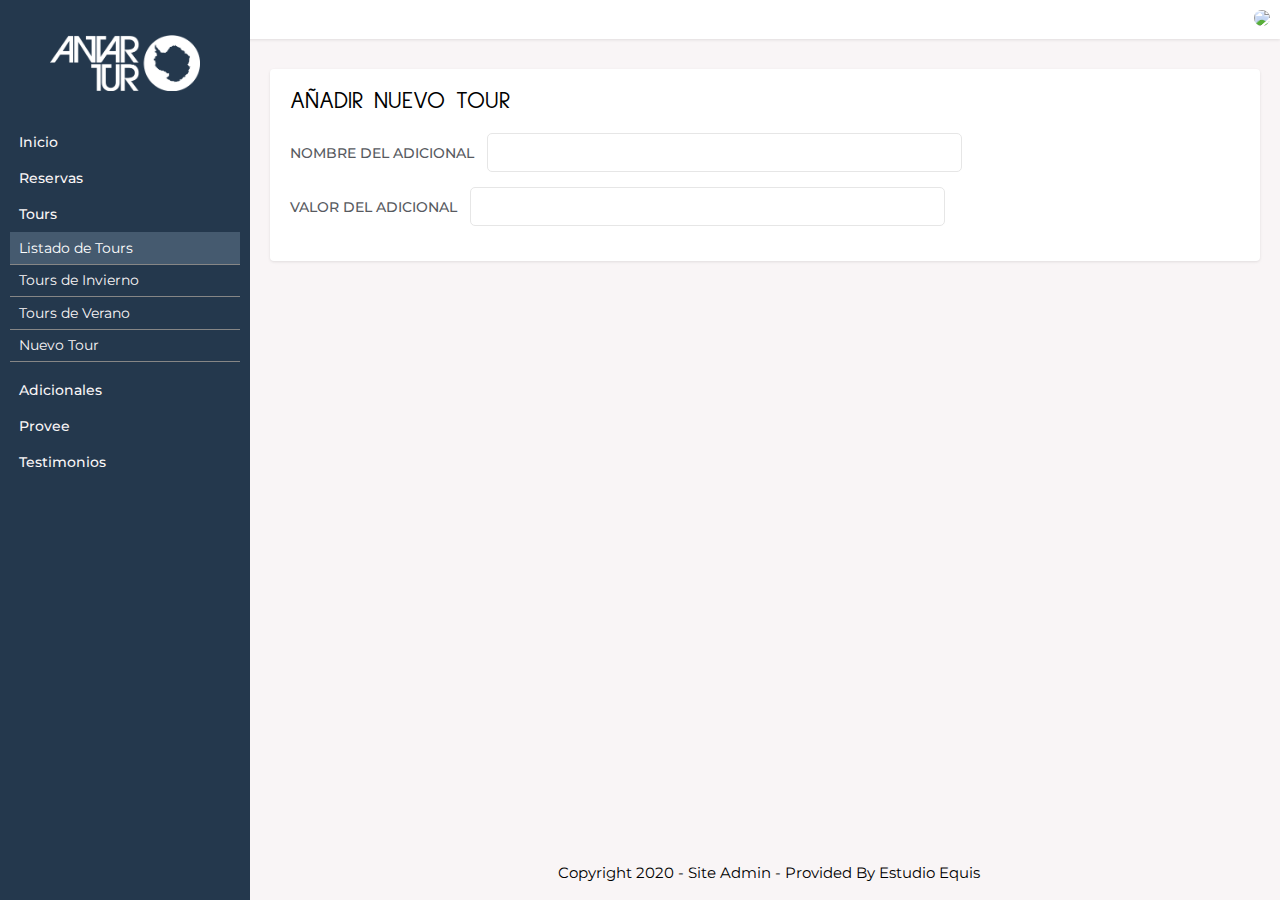
==== views/tours/nuevo-tour.html @ f79be5dd "Commiteo" ====
<!DOCTYPE html>
<html lang="es">

<head>
    <meta charset="UTF-8">
    <meta name="viewport" content="width=device-width, initial-scale=1.0">
    <meta http-equiv="X-UA-Compatible" content="ie=edge">
    <title>Tours</title>

    <!-- CSS -->
    <link rel="stylesheet" type="text/css" href="../../css/site.css">

    <!-- JS -->
    <script src="../../js/site.js"></script>

    <!-- Custom Icon Pack -->
    <script src="https://kit.fontawesome.com/c259a594fc.js" crossorigin="anonymous"></script>

    <!-- Google Font -->
    <link href="https://fonts.googleapis.com/css?family=Montserrat:300,400,500,700&display=swap" rel="stylesheet">
    <link href="https://fonts.googleapis.com/css?family=Sulphur+Point:300,400,700&display=swap" rel="stylesheet">

</head>

<body>
    <div class="container-sidebar">
        <!--HEADER-->
        <header class="mod-header aside">
            <!-- SIDEBAR -->
            <section class="mod-sidebar">
                <div class="com-logo">
                    <a href="#">
                        <img src="../../img/logo.png" />
                    </a>
                </div>

                <!-- MENU-->
                <nav class="com-nav-container">
                    <ul class="com-menu">
                        <!-- SUBMENU WITHOUT CHILD-->
                        <li class="com-nav-item">
                            <a href="">
                                <i class="fas fa-home"></i> Inicio</i>
                            </a>
                        </li>
                        <!-- SUBMENU WITH CHILD -->
                        <li class="com-nav-item --has-child">
                            <a href="">
                                <i class="fas fa-copy"></i> Reservas <i class="fas fa-chevron-down"></i>
                            </a>

                            <ul class="com-menu-child hidden">
                                <li>
                                    <a href="#">Listado de Reservas </a>
                                </li>
                                <li>
                                    <a href="#"> Nueva Reserva </a>
                                </li>
                                <li>
                                    <a href="#"> Pedientes de Pago </a>
                                </li>
                                <li>
                                    <a href="#"> Canceladas </a>
                                </li>
                            </ul>
                        </li>

                        <!-- SUBMENU WITH CHILD -->
                        <li class="com-nav-item --has-child active">
                            <a href="">
                                <i class="fas fa-map"></i> Tours <i class="fas fa-chevron-down"></i>
                            </a>
                            <ul class="com-menu-child visible">
                                <li>
                                    <a href="#" class="active"> Listado de Tours </a>
                                </li>
                                <li>
                                    <a href="#"> Tours de Invierno </a>
                                </li>

                                <li>
                                    <a href="#"> Tours de Verano </a>
                                </li>
                                <li>
                                    <a href="#"> Nuevo Tour </a>
                                </li>
                            </ul>
                        </li>

                        <!-- SUBMENU WITH CHILD -->
                        <li class="com-nav-item --has-child">
                            <a href="">
                                <i class="fas fa-plus-circle"></i> Adicionales <i class="fas fa-chevron-down"></i>
                            </a>
                            <ul class="com-menu-child hidden">
                                <li>
                                    <a href="#"> Listado de Adicionales </a>
                                </li>
                                <li>
                                    <a href="#"> Nuevo Adicional </a>
                                </li>
                            </ul>
                        </li>

                        <!-- SUBMENU WITH CHILD -->
                        <li class="com-nav-item --has-child">
                            <a href="">
                                <i class="fas fa-briefcase"></i> Provee <i class="fas fa-chevron-down"></i>
                            </a>
                            <ul class="com-menu-child hidden">
                                <li>
                                    <a href="#"> Listado de Provee </a>
                                </li>
                                <li>
                                    <a href="#"> Nuevo Provee </a>
                                </li>
                            </ul>
                        </li>

                        <!-- SUBMENU WITH CHILD -->
                        <li class="com-nav-item --has-child">
                            <a href="">
                                <i class="fas fa-comments"></i> Testimonios <i class="fas fa-chevron-down"></i>
                            </a>
                            <ul class="com-menu-child hidden">
                                <li>
                                    <a href="#"> Listado de Testimoniales </a>
                                </li>
                                <li>
                                    <a href="#"> Nuevo Testimonial </a>
                                </li>
                            </ul>
                        </li>

                    </ul>
                </nav>
                <!-- MENU-->
            </section>
            <!--SIDEBAR-->
        </header>

        <main class="main">
            <!-- TOOLBAR -->
            <section class="com-toolbar">
                <section class="com-user">
                    <a href=""><img src="https://api.adorable.io/avatars/53/abott@adorable.png"
                            class="com-avatar" /></a>
                    <div class="com-user-menu hidden">
                        <ul class="hidden">
                            <li><a href="">Perfil de usuario</a></li>
                            <li><a href="">Cerrar sesión</a></li>
                        </ul>
                    </div>
                </section>
            </section>
            <!-- TOOLBAR -->

            <!-- MAIN CONTENT -->
            <section class="col-12">

                <div class="mod-card">
                    <h4 class="com-card-title">Añadir Nuevo Tour</h4>

                    <form class="mod-form">
                            <fieldset>
                                <label class="com-label"> Nombre del Adicional</label>
                                <input type="text" class="com-input --text">
                            </fieldset>
                            <fieldset>
                                <label class="com-label"> Valor del adicional</label>
                                <input type="number" class="com-input --number">
                            </fieldset>
                        </form>
                </div>

            </section>
            <!-- MAIN CONTENT -->

            <footer class="mod-footer">
                <div class="com-copyright">
                    <p> Copyright 2020 - Site Admin - Provided By Estudio Equis</p>
                </div>
            </footer>
        </main>
    </div>


</body>

</html>
---- css/site.css ----
/********** ABSTRACTS **********/
/* FONT-FACE */
/* COLUMNAS */
/* ORDERS */
/* OFFSETS */
/* COLUMNAS*/
/* COLORES */
/* end Colores */
/********** BASE **********/
html,
body,
div,
span,
applet,
object,
iframe,
h1,
h2,
h3,
h4,
h5,
h6,
p,
blockquote,
pre,
a,
abbr,
acronym,
address,
big,
cite,
code,
del,
dfn,
em,
img,
ins,
kbd,
q,
s,
samp,
small,
strike,
strong,
sub,
sup,
tt,
var,
b,
u,
i,
center,
dl,
dt,
dd,
ol,
ul,
li,
fieldset,
form,
label,
legend,
table,
caption,
tbody,
tfoot,
thead,
tr,
th,
td,
article,
aside,
canvas,
details,
embed,
figure,
figcaption,
footer,
header,
hgroup,
menu,
nav,
output,
ruby,
section,
summary,
time,
mark,
audio,
video {
  margin: 0;
  padding: 0;
  border: 0;
  font-size: 100%;
  font: inherit;
  vertical-align: baseline;
  font-family: "Montserrat", sans-serif;
}

/* HTML5 display-role reset for older browsers */
article,
aside,
details,
figcaption,
figure,
footer,
header,
hgroup,
menu,
nav,
section {
  display: block;
}

body {
  line-height: 1;
}

ol,
ul {
  list-style: none;
}

blockquote,
q {
  quotes: none;
}

blockquote:before,
blockquote:after,
q:before,
q:after {
  content: '';
  content: none;
}

table {
  border-collapse: collapse;
  border-spacing: 0;
}

* {
  -webkit-box-sizing: border-box;
          box-sizing: border-box;
  margin: 0;
  padding: 0;
  border: none;
}

input:focus {
  outline: none;
}

a {
  text-decoration: none;
}

#wrap {
  position: relative;
}

.hidden {
  display: none;
}

.visible {
  display: block;
}

.success {
  color: green;
}

.delete {
  color: red;
}

.pending {
  color: #ff5001;
}

.primary {
  color: #24384d;
}

/********** LAYOUTS **********/
.w-100 {
  width: calc(100% + 20px) !important;
  margin-left: -0.625em;
}

@media (min-width: 22em) {
  .w-100 {
    width: calc(100% + 40px) !important;
    margin-left: -1.25em;
  }
}

@media (min-width: 48em) {
  .w-100 {
    width: calc(100% + 60px) !important;
    margin-left: -1.875em;
  }
}

@media (min-width: 64em) {
  .w-100 {
    width: 100% !important;
    margin-left: 0;
  }
}

.w-100-mobile {
  width: calc(100% + 20px) !important;
  margin-left: -0.625em;
}

@media screen and (max-width: 47em) {
  .w-100-mobile {
    border: none !important;
  }
}

@media (min-width: 22em) {
  .w-100-mobile {
    width: calc(100% + 40px) !important;
    margin-left: -1.25em;
  }
}

@media (min-width: 48em) {
  .w-100-mobile {
    width: 100% !important;
    margin-left: 0;
  }
}

@media (min-width: 64em) {
  .w-100-mobile {
    width: 100% !important;
    margin-left: 0;
  }
}

.row {
  display: -ms-flexbox;
  display: -webkit-box;
  display: flex;
  -ms-flex-wrap: wrap;
  flex-wrap: wrap;
  width: 100%;
}

.col-1, .col-2, .col-3, .col-4, .col-5, .col-6, .col-7, .col-8, .col-9, .col-10, .col-11, .col-12, .col,
.col-auto, .col-mobile-1, .col-mobile-2, .col-mobile-3, .col-mobile-4, .col-mobile-5, .col-mobile-6, .col-mobile-7, .col-mobile-8, .col-mobile-9, .col-mobile-10, .col-mobile-11, .col-mobile-12, .col-mobile,
.col-mobile-auto, .col-tablet-1, .col-tablet-2, .col-tablet-3, .col-tablet-4, .col-tablet-5, .col-tablet-6, .col-tablet-7, .col-tablet-8, .col-tablet-9, .col-tablet-10, .col-tablet-11, .col-tablet-12, .col-tablet,
.col-tablet-auto, .col-desksm-1, .col-desksm-2, .col-desksm-3, .col-desksm-4, .col-desksm-5, .col-desksm-6, .col-desksm-7, .col-desksm-8, .col-desksm-9, .col-desksm-10, .col-desksm-11, .col-desksm-12, .col-desksm,
.col-desksm-auto, .col-deskxl-1, .col-deskxl-2, .col-deskxl-3, .col-deskxl-4, .col-deskxl-5, .col-deskxl-6, .col-deskxl-7, .col-deskxl-8, .col-deskxl-9, .col-deskxl-10, .col-deskxl-11, .col-deskxl-12, .col-deskxl,
.col-deskxl-auto {
  position: relative;
  width: 100%;
}

.col {
  -ms-flex-preferred-size: 0;
  flex-basis: 0;
  -ms-flex-positive: 1;
  -webkit-box-flex: 1;
          flex-grow: 1;
  max-width: 100%;
}

.col-auto {
  -ms-flex: 0 0 auto;
  -webkit-box-flex: 0;
          flex: 0 0 auto;
  width: auto;
  max-width: 100%;
}

.col-1 {
  -ms-flex: 0 0 8.33333%;
  -webkit-box-flex: 0;
          flex: 0 0 8.33333%;
  max-width: 8.33333%;
}

.col-2 {
  -ms-flex: 0 0 16.66667%;
  -webkit-box-flex: 0;
          flex: 0 0 16.66667%;
  max-width: 16.66667%;
}

.col-3 {
  -ms-flex: 0 0 25%;
  -webkit-box-flex: 0;
          flex: 0 0 25%;
  max-width: 25%;
}

.col-4 {
  -ms-flex: 0 0 33.33333%;
  -webkit-box-flex: 0;
          flex: 0 0 33.33333%;
  max-width: 33.33333%;
}

.col-5 {
  -ms-flex: 0 0 41.66667%;
  -webkit-box-flex: 0;
          flex: 0 0 41.66667%;
  max-width: 41.66667%;
}

.col-6 {
  -ms-flex: 0 0 50%;
  -webkit-box-flex: 0;
          flex: 0 0 50%;
  max-width: 50%;
}

.col-7 {
  -ms-flex: 0 0 58.33333%;
  -webkit-box-flex: 0;
          flex: 0 0 58.33333%;
  max-width: 58.33333%;
}

.col-8 {
  -ms-flex: 0 0 66.66667%;
  -webkit-box-flex: 0;
          flex: 0 0 66.66667%;
  max-width: 66.66667%;
}

.col-9 {
  -ms-flex: 0 0 75%;
  -webkit-box-flex: 0;
          flex: 0 0 75%;
  max-width: 75%;
}

.col-10 {
  -ms-flex: 0 0 83.33333%;
  -webkit-box-flex: 0;
          flex: 0 0 83.33333%;
  max-width: 83.33333%;
}

.col-11 {
  -ms-flex: 0 0 91.66667%;
  -webkit-box-flex: 0;
          flex: 0 0 91.66667%;
  max-width: 91.66667%;
}

.col-12 {
  -ms-flex: 0 0 100%;
  -webkit-box-flex: 0;
          flex: 0 0 100%;
  max-width: 100%;
}

.order-first {
  -ms-flex-order: -1;
  -webkit-box-ordinal-group: 0;
          order: -1;
}

.order-last {
  -ms-flex-order: 13;
  -webkit-box-ordinal-group: 14;
          order: 13;
}

.order-0 {
  -ms-flex-order: 0;
  -webkit-box-ordinal-group: 1;
          order: 0;
}

.order-1 {
  -ms-flex-order: 1;
  -webkit-box-ordinal-group: 2;
          order: 1;
}

.order-2 {
  -ms-flex-order: 2;
  -webkit-box-ordinal-group: 3;
          order: 2;
}

.order-3 {
  -ms-flex-order: 3;
  -webkit-box-ordinal-group: 4;
          order: 3;
}

.order-4 {
  -ms-flex-order: 4;
  -webkit-box-ordinal-group: 5;
          order: 4;
}

.order-5 {
  -ms-flex-order: 5;
  -webkit-box-ordinal-group: 6;
          order: 5;
}

.order-6 {
  -ms-flex-order: 6;
  -webkit-box-ordinal-group: 7;
          order: 6;
}

.order-7 {
  -ms-flex-order: 7;
  -webkit-box-ordinal-group: 8;
          order: 7;
}

.order-8 {
  -ms-flex-order: 8;
  -webkit-box-ordinal-group: 9;
          order: 8;
}

.order-9 {
  -ms-flex-order: 9;
  -webkit-box-ordinal-group: 10;
          order: 9;
}

.order-10 {
  -ms-flex-order: 10;
  -webkit-box-ordinal-group: 11;
          order: 10;
}

.order-11 {
  -ms-flex-order: 11;
  -webkit-box-ordinal-group: 12;
          order: 11;
}

.order-12 {
  -ms-flex-order: 12;
  -webkit-box-ordinal-group: 13;
          order: 12;
}

.offset-0 {
  margin-left: 0%;
}

.offset-1 {
  margin-left: 8.33333%;
}

.offset-2 {
  margin-left: 16.66667%;
}

.offset-3 {
  margin-left: 25%;
}

.offset-4 {
  margin-left: 33.33333%;
}

.offset-5 {
  margin-left: 41.66667%;
}

.offset-6 {
  margin-left: 50%;
}

.offset-7 {
  margin-left: 58.33333%;
}

.offset-8 {
  margin-left: 66.66667%;
}

.offset-9 {
  margin-left: 75%;
}

.offset-10 {
  margin-left: 83.33333%;
}

.offset-11 {
  margin-left: 91.66667%;
}

@media (min-width: 768px) {
  .col-tablet {
    -ms-flex-preferred-size: 0;
    flex-basis: 0;
    -ms-flex-positive: 1;
    -webkit-box-flex: 1;
            flex-grow: 1;
    max-width: 100%;
  }
  .col-tablet-auto {
    -ms-flex: 0 0 auto;
    -webkit-box-flex: 0;
            flex: 0 0 auto;
    width: auto;
    max-width: 100%;
  }
  .col-tablet-1 {
    -ms-flex: 0 0 8.33333%;
    -webkit-box-flex: 0;
            flex: 0 0 8.33333%;
    max-width: 8.33333%;
  }
  .col-tablet-2 {
    -ms-flex: 0 0 16.66667%;
    -webkit-box-flex: 0;
            flex: 0 0 16.66667%;
    max-width: 16.66667%;
  }
  .col-tablet-3 {
    -ms-flex: 0 0 25%;
    -webkit-box-flex: 0;
            flex: 0 0 25%;
    max-width: 25%;
  }
  .col-tablet-4 {
    -ms-flex: 0 0 33.33333%;
    -webkit-box-flex: 0;
            flex: 0 0 33.33333%;
    max-width: 33.33333%;
  }
  .col-tablet-5 {
    -ms-flex: 0 0 41.66667%;
    -webkit-box-flex: 0;
            flex: 0 0 41.66667%;
    max-width: 41.66667%;
  }
  .col-tablet-6 {
    -ms-flex: 0 0 50%;
    -webkit-box-flex: 0;
            flex: 0 0 50%;
    max-width: 50%;
  }
  .col-tablet-7 {
    -ms-flex: 0 0 58.33333%;
    -webkit-box-flex: 0;
            flex: 0 0 58.33333%;
    max-width: 58.33333%;
  }
  .col-tablet-8 {
    -ms-flex: 0 0 66.66667%;
    -webkit-box-flex: 0;
            flex: 0 0 66.66667%;
    max-width: 66.66667%;
  }
  .col-tablet-9 {
    -ms-flex: 0 0 75%;
    -webkit-box-flex: 0;
            flex: 0 0 75%;
    max-width: 75%;
  }
  .col-tablet-10 {
    -ms-flex: 0 0 83.33333%;
    -webkit-box-flex: 0;
            flex: 0 0 83.33333%;
    max-width: 83.33333%;
  }
  .col-tablet-11 {
    -ms-flex: 0 0 91.66667%;
    -webkit-box-flex: 0;
            flex: 0 0 91.66667%;
    max-width: 91.66667%;
  }
  .col-tablet-12 {
    -ms-flex: 0 0 100%;
    -webkit-box-flex: 0;
            flex: 0 0 100%;
    max-width: 100%;
  }
  .order-tablet-first {
    -ms-flex-order: -1;
    -webkit-box-ordinal-group: 0;
            order: -1;
  }
  .order-tablet-last {
    -ms-flex-order: 13;
    -webkit-box-ordinal-group: 14;
            order: 13;
  }
  .order-tablet-0 {
    -ms-flex-order: 0;
    -webkit-box-ordinal-group: 1;
            order: 0;
  }
  .order-tablet-1 {
    -ms-flex-order: 1;
    -webkit-box-ordinal-group: 2;
            order: 1;
  }
  .order-tablet-2 {
    -ms-flex-order: 2;
    -webkit-box-ordinal-group: 3;
            order: 2;
  }
  .order-tablet-3 {
    -ms-flex-order: 3;
    -webkit-box-ordinal-group: 4;
            order: 3;
  }
  .order-tablet-4 {
    -ms-flex-order: 4;
    -webkit-box-ordinal-group: 5;
            order: 4;
  }
  .order-tablet-5 {
    -ms-flex-order: 5;
    -webkit-box-ordinal-group: 6;
            order: 5;
  }
  .order-tablet-6 {
    -ms-flex-order: 6;
    -webkit-box-ordinal-group: 7;
            order: 6;
  }
  .order-tablet-7 {
    -ms-flex-order: 7;
    -webkit-box-ordinal-group: 8;
            order: 7;
  }
  .order-tablet-8 {
    -ms-flex-order: 8;
    -webkit-box-ordinal-group: 9;
            order: 8;
  }
  .order-tablet-9 {
    -ms-flex-order: 9;
    -webkit-box-ordinal-group: 10;
            order: 9;
  }
  .order-tablet-10 {
    -ms-flex-order: 10;
    -webkit-box-ordinal-group: 11;
            order: 10;
  }
  .order-tablet-11 {
    -ms-flex-order: 11;
    -webkit-box-ordinal-group: 12;
            order: 11;
  }
  .order-tablet-12 {
    -ms-flex-order: 12;
    -webkit-box-ordinal-group: 13;
            order: 12;
  }
  .offset-tablet-0 {
    margin-left: 0%;
  }
  .offset-tablet-1 {
    margin-left: 8.33333%;
  }
  .offset-tablet-2 {
    margin-left: 16.66667%;
  }
  .offset-tablet-3 {
    margin-left: 25%;
  }
  .offset-tablet-4 {
    margin-left: 33.33333%;
  }
  .offset-tablet-5 {
    margin-left: 41.66667%;
  }
  .offset-tablet-6 {
    margin-left: 50%;
  }
  .offset-tablet-7 {
    margin-left: 58.33333%;
  }
  .offset-tablet-8 {
    margin-left: 66.66667%;
  }
  .offset-tablet-9 {
    margin-left: 75%;
  }
  .offset-tablet-10 {
    margin-left: 83.33333%;
  }
  .offset-tablet-11 {
    margin-left: 91.66667%;
  }
}

@media (min-width: 64em) {
  .col-desksm {
    -ms-flex-preferred-size: 0;
    flex-basis: 0;
    -ms-flex-positive: 1;
    -webkit-box-flex: 1;
            flex-grow: 1;
    max-width: 100%;
  }
  .col-desksm-auto {
    -ms-flex: 0 0 auto;
    -webkit-box-flex: 0;
            flex: 0 0 auto;
    width: auto;
    max-width: 100%;
  }
  .col-desksm-1 {
    -ms-flex: 0 0 8.33333%;
    -webkit-box-flex: 0;
            flex: 0 0 8.33333%;
    max-width: 8.33333%;
  }
  .col-desksm-2 {
    -ms-flex: 0 0 16.66667%;
    -webkit-box-flex: 0;
            flex: 0 0 16.66667%;
    max-width: 16.66667%;
  }
  .col-desksm-3 {
    -ms-flex: 0 0 25%;
    -webkit-box-flex: 0;
            flex: 0 0 25%;
    max-width: 25%;
  }
  .col-desksm-4 {
    -ms-flex: 0 0 33.33333%;
    -webkit-box-flex: 0;
            flex: 0 0 33.33333%;
    max-width: 33.33333%;
  }
  .col-desksm-5 {
    -ms-flex: 0 0 41.66667%;
    -webkit-box-flex: 0;
            flex: 0 0 41.66667%;
    max-width: 41.66667%;
  }
  .col-desksm-6 {
    -ms-flex: 0 0 50%;
    -webkit-box-flex: 0;
            flex: 0 0 50%;
    max-width: 50%;
  }
  .col-desksm-7 {
    -ms-flex: 0 0 58.33333%;
    -webkit-box-flex: 0;
            flex: 0 0 58.33333%;
    max-width: 58.33333%;
  }
  .col-desksm-8 {
    -ms-flex: 0 0 66.66667%;
    -webkit-box-flex: 0;
            flex: 0 0 66.66667%;
    max-width: 66.66667%;
  }
  .col-desksm-9 {
    -ms-flex: 0 0 75%;
    -webkit-box-flex: 0;
            flex: 0 0 75%;
    max-width: 75%;
  }
  .col-desksm-10 {
    -ms-flex: 0 0 83.33333%;
    -webkit-box-flex: 0;
            flex: 0 0 83.33333%;
    max-width: 83.33333%;
  }
  .col-desksm-11 {
    -ms-flex: 0 0 91.66667%;
    -webkit-box-flex: 0;
            flex: 0 0 91.66667%;
    max-width: 91.66667%;
  }
  .col-desksm-12 {
    -ms-flex: 0 0 100%;
    -webkit-box-flex: 0;
            flex: 0 0 100%;
    max-width: 100%;
  }
  .order-desksm-first {
    -ms-flex-order: -1;
    -webkit-box-ordinal-group: 0;
            order: -1;
  }
  .order-desksm-last {
    -ms-flex-order: 13;
    -webkit-box-ordinal-group: 14;
            order: 13;
  }
  .order-desksm-0 {
    -ms-flex-order: 0;
    -webkit-box-ordinal-group: 1;
            order: 0;
  }
  .order-desksm-1 {
    -ms-flex-order: 1;
    -webkit-box-ordinal-group: 2;
            order: 1;
  }
  .order-desksm-2 {
    -ms-flex-order: 2;
    -webkit-box-ordinal-group: 3;
            order: 2;
  }
  .order-desksm-3 {
    -ms-flex-order: 3;
    -webkit-box-ordinal-group: 4;
            order: 3;
  }
  .order-desksm-4 {
    -ms-flex-order: 4;
    -webkit-box-ordinal-group: 5;
            order: 4;
  }
  .order-desksm-5 {
    -ms-flex-order: 5;
    -webkit-box-ordinal-group: 6;
            order: 5;
  }
  .order-desksm-6 {
    -ms-flex-order: 6;
    -webkit-box-ordinal-group: 7;
            order: 6;
  }
  .order-desksm-7 {
    -ms-flex-order: 7;
    -webkit-box-ordinal-group: 8;
            order: 7;
  }
  .order-desksm-8 {
    -ms-flex-order: 8;
    -webkit-box-ordinal-group: 9;
            order: 8;
  }
  .order-desksm-9 {
    -ms-flex-order: 9;
    -webkit-box-ordinal-group: 10;
            order: 9;
  }
  .order-desksm-10 {
    -ms-flex-order: 10;
    -webkit-box-ordinal-group: 11;
            order: 10;
  }
  .order-desksm-11 {
    -ms-flex-order: 11;
    -webkit-box-ordinal-group: 12;
            order: 11;
  }
  .order-desksm-12 {
    -ms-flex-order: 12;
    -webkit-box-ordinal-group: 13;
            order: 12;
  }
  .offset-desksm-0 {
    margin-left: 0%;
  }
  .offset-desksm-1 {
    margin-left: 8.33333%;
  }
  .offset-desksm-2 {
    margin-left: 16.66667%;
  }
  .offset-desksm-3 {
    margin-left: 25%;
  }
  .offset-desksm-4 {
    margin-left: 33.33333%;
  }
  .offset-desksm-5 {
    margin-left: 41.66667%;
  }
  .offset-desksm-6 {
    margin-left: 50%;
  }
  .offset-desksm-7 {
    margin-left: 58.33333%;
  }
  .offset-desksm-8 {
    margin-left: 66.66667%;
  }
  .offset-desksm-9 {
    margin-left: 75%;
  }
  .offset-desksm-10 {
    margin-left: 83.33333%;
  }
  .offset-desksm-11 {
    margin-left: 91.66667%;
  }
}

@media (min-width: 80em) {
  .col-deskxl {
    -ms-flex-preferred-size: 0;
    flex-basis: 0;
    -ms-flex-positive: 1;
    -webkit-box-flex: 1;
            flex-grow: 1;
    max-width: 100%;
  }
  .col-deskxl-auto {
    -ms-flex: 0 0 auto;
    -webkit-box-flex: 0;
            flex: 0 0 auto;
    width: auto;
    max-width: 100%;
  }
  .col-deskxl-1 {
    -ms-flex: 0 0 8.33333%;
    -webkit-box-flex: 0;
            flex: 0 0 8.33333%;
    max-width: 8.33333%;
  }
  .col-deskxl-2 {
    -ms-flex: 0 0 16.66667%;
    -webkit-box-flex: 0;
            flex: 0 0 16.66667%;
    max-width: 16.66667%;
  }
  .col-deskxl-3 {
    -ms-flex: 0 0 25%;
    -webkit-box-flex: 0;
            flex: 0 0 25%;
    max-width: 25%;
  }
  .col-deskxl-4 {
    -ms-flex: 0 0 33.33333%;
    -webkit-box-flex: 0;
            flex: 0 0 33.33333%;
    max-width: 33.33333%;
  }
  .col-deskxl-5 {
    -ms-flex: 0 0 41.66667%;
    -webkit-box-flex: 0;
            flex: 0 0 41.66667%;
    max-width: 41.66667%;
  }
  .col-deskxl-6 {
    -ms-flex: 0 0 50%;
    -webkit-box-flex: 0;
            flex: 0 0 50%;
    max-width: 50%;
  }
  .col-deskxl-7 {
    -ms-flex: 0 0 58.33333%;
    -webkit-box-flex: 0;
            flex: 0 0 58.33333%;
    max-width: 58.33333%;
  }
  .col-deskxl-8 {
    -ms-flex: 0 0 66.66667%;
    -webkit-box-flex: 0;
            flex: 0 0 66.66667%;
    max-width: 66.66667%;
  }
  .col-deskxl-9 {
    -ms-flex: 0 0 75%;
    -webkit-box-flex: 0;
            flex: 0 0 75%;
    max-width: 75%;
  }
  .col-deskxl-10 {
    -ms-flex: 0 0 83.33333%;
    -webkit-box-flex: 0;
            flex: 0 0 83.33333%;
    max-width: 83.33333%;
  }
  .col-deskxl-11 {
    -ms-flex: 0 0 91.66667%;
    -webkit-box-flex: 0;
            flex: 0 0 91.66667%;
    max-width: 91.66667%;
  }
  .col-deskxl-12 {
    -ms-flex: 0 0 100%;
    -webkit-box-flex: 0;
            flex: 0 0 100%;
    max-width: 100%;
  }
  .order-deskxl-first {
    -ms-flex-order: -1;
    -webkit-box-ordinal-group: 0;
            order: -1;
  }
  .order-deskxl-last {
    -ms-flex-order: 13;
    -webkit-box-ordinal-group: 14;
            order: 13;
  }
  .order-deskxl-0 {
    -ms-flex-order: 0;
    -webkit-box-ordinal-group: 1;
            order: 0;
  }
  .order-deskxl-1 {
    -ms-flex-order: 1;
    -webkit-box-ordinal-group: 2;
            order: 1;
  }
  .order-deskxl-2 {
    -ms-flex-order: 2;
    -webkit-box-ordinal-group: 3;
            order: 2;
  }
  .order-deskxl-3 {
    -ms-flex-order: 3;
    -webkit-box-ordinal-group: 4;
            order: 3;
  }
  .order-deskxl-4 {
    -ms-flex-order: 4;
    -webkit-box-ordinal-group: 5;
            order: 4;
  }
  .order-deskxl-5 {
    -ms-flex-order: 5;
    -webkit-box-ordinal-group: 6;
            order: 5;
  }
  .order-deskxl-6 {
    -ms-flex-order: 6;
    -webkit-box-ordinal-group: 7;
            order: 6;
  }
  .order-deskxl-7 {
    -ms-flex-order: 7;
    -webkit-box-ordinal-group: 8;
            order: 7;
  }
  .order-deskxl-8 {
    -ms-flex-order: 8;
    -webkit-box-ordinal-group: 9;
            order: 8;
  }
  .order-deskxl-9 {
    -ms-flex-order: 9;
    -webkit-box-ordinal-group: 10;
            order: 9;
  }
  .order-deskxl-10 {
    -ms-flex-order: 10;
    -webkit-box-ordinal-group: 11;
            order: 10;
  }
  .order-deskxl-11 {
    -ms-flex-order: 11;
    -webkit-box-ordinal-group: 12;
            order: 11;
  }
  .order-deskxl-12 {
    -ms-flex-order: 12;
    -webkit-box-ordinal-group: 13;
            order: 12;
  }
  .offset-deskxl-0 {
    margin-left: 0%;
  }
  .offset-deskxl-1 {
    margin-left: 8.33333%;
  }
  .offset-deskxl-2 {
    margin-left: 16.66667%;
  }
  .offset-deskxl-3 {
    margin-left: 25%;
  }
  .offset-deskxl-4 {
    margin-left: 33.33333%;
  }
  .offset-deskxl-5 {
    margin-left: 41.66667%;
  }
  .offset-deskxl-6 {
    margin-left: 50%;
  }
  .offset-deskxl-7 {
    margin-left: 58.33333%;
  }
  .offset-deskxl-8 {
    margin-left: 66.66667%;
  }
  .offset-deskxl-9 {
    margin-left: 75%;
  }
  .offset-deskxl-10 {
    margin-left: 83.33333%;
  }
  .offset-deskxl-11 {
    margin-left: 91.66667%;
  }
}

[class^="row-gap"], [class*=" row-gap"] {
  display: -ms-grid;
  display: grid;
  grid-column-gap: 0.625em;
  grid-row-gap: 0.625em;
}

@media (min-width: 22em) {
  [class^="row-gap"], [class*=" row-gap"] {
    grid-column-gap: 1.25em;
    grid-row-gap: 1.25em;
  }
}

@media (min-width: 48em) {
  [class^="row-gap"], [class*=" row-gap"] {
    grid-column-gap: 1.875em;
    grid-row-gap: 1.875em;
  }
}

@media (min-width: 64em) {
  [class^="row-gap"], [class*=" row-gap"] {
    grid-column-gap: 2.5em;
    grid-row-gap: 2.5em;
  }
}

.row-gap-4 {
  -ms-grid-columns: 1fr 1fr 1fr 1fr;
      grid-template-columns: 1fr 1fr 1fr 1fr;
}

.row-gap-3 {
  -ms-grid-columns: 1fr 1fr 1fr;
      grid-template-columns: 1fr 1fr 1fr;
}

.row-gap-2 {
  -ms-grid-columns: 1fr 1fr;
      grid-template-columns: 1fr 1fr;
}

@media (min-width: 48em) {
  .row-gap-tablet-4 {
    -ms-grid-columns: 1fr 1fr 1fr  1fr;
        grid-template-columns: 1fr 1fr 1fr  1fr;
  }
  .row-gap-tablet-3 {
    -ms-grid-columns: 1fr 1fr 1fr;
        grid-template-columns: 1fr 1fr 1fr;
  }
  .row-gap-tablet-2 {
    -ms-grid-columns: 1fr 1fr;
        grid-template-columns: 1fr 1fr;
  }
}

@media (min-width: 64em) {
  .row-gap-desksm-4 {
    -ms-grid-columns: 1fr 1fr 1fr 1fr;
        grid-template-columns: 1fr 1fr 1fr 1fr;
  }
  .row-gap-desksm-3 {
    -ms-grid-columns: 1fr 1fr 1fr;
        grid-template-columns: 1fr 1fr 1fr;
  }
  .row-gap-desksm-2 {
    -ms-grid-columns: 1fr 1fr;
        grid-template-columns: 1fr 1fr;
  }
}

@media (min-width: 80em) {
  .row-gap-deskxl-4 {
    -ms-grid-columns: 1fr 1fr 1fr 1fr;
        grid-template-columns: 1fr 1fr 1fr 1fr;
  }
  .row-gap-deskxl-3 {
    -ms-grid-columns: 1fr 1fr 1fr;
        grid-template-columns: 1fr 1fr 1fr;
  }
  .row-gap-deskxl-2 {
    -ms-grid-columns: 1fr 1fr;
        grid-template-columns: 1fr 1fr;
  }
}

.container-sidebar {
  display: -webkit-box;
  display: -ms-flexbox;
  display: flex;
  -ms-flex-wrap: nowrap;
      flex-wrap: nowrap;
  -webkit-box-orient: vertical;
  -webkit-box-direction: normal;
      -ms-flex-direction: column;
          flex-direction: column;
}

@media (min-width: 64em) {
  .container-sidebar {
    -webkit-box-orient: horizontal;
    -webkit-box-direction: normal;
        -ms-flex-direction: row;
            flex-direction: row;
  }
  .main {
    width: calc(150% - 250px);
    padding-left: 270px;
    background-color: #f9f5f6;
    height: 100vh;
  }
  .aside {
    width: 250px;
    -ms-flex-negative: 0;
        flex-shrink: 0;
  }
}

[class^="lay"],
[class*=" lay"] {
  width: 100%;
  padding-right: 0.625em;
  padding-left: 0.625em;
  margin-right: auto;
  margin-left: auto;
}

@media (min-width: 22em) {
  [class^="lay"],
  [class*=" lay"] {
    padding-right: 1.25em;
    padding-left: 1.25em;
  }
}

@media (min-width: 48em) {
  [class^="lay"],
  [class*=" lay"] {
    padding-right: 1.875em;
    padding-left: 1.875em;
  }
}

@media (min-width: 64em) {
  [class^="lay"],
  [class*=" lay"] {
    max-width: 1340px;
    padding-right: 2.5em;
    padding-left: 2.5em;
  }
}

.container-full-width {
  padding-left: 0;
  padding-right: 0;
}

/********** MODULES **********/
.mod-header {
  display: -webkit-box;
  display: -ms-flexbox;
  display: flex;
  -webkit-box-orient: vertical;
  -webkit-box-direction: normal;
      -ms-flex-direction: column;
          flex-direction: column;
  background-color: #24384d;
  position: fixed;
  top: 0;
  bottom: 0;
  left: 0;
  z-index: 4;
  height: 100vh;
  padding: 0.625em 0;
}

.mod-footer {
  position: absolute;
  bottom: 1.25em;
  width: 78%;
}

.mod-card {
  border: 0;
  margin: 0.9375em 0;
  -webkit-box-shadow: 0 1px 3px rgba(0, 0, 0, 0.1);
          box-shadow: 0 1px 3px rgba(0, 0, 0, 0.1);
  border-radius: 0.25em;
  background-color: #FFF;
  padding: 1.25em;
  width: 98%;
}

.mod-form fieldset {
  margin-bottom: 0.9375em;
}

.mod-card .mod-form {
  margin-top: 1.25em;
}

/********** COMPONENTS **********/
.com-logo {
  width: 100%;
  text-align: center;
}

.com-logo img {
  width: 150px;
  margin-top: 1.5625em;
}

.com-menu {
  color: #FFF;
  margin-top: 1.875em;
}

.com-menu a {
  color: #FFF;
  font-size: 0.875em;
  color: #f9f5f6;
  font-weight: 500;
}

.com-menu a:hover {
  opacity: 0.8;
}

.com-menu i {
  padding: 0 0.3125em;
}

.com-menu i.fa-chevron-down {
  font-size: 0.75em;
}

.com-menu .com-nav-item {
  padding: 0.625em;
}

.com-menu .com-menu-child {
  margin-top: 0.625em;
}

.com-menu .com-menu-child li a {
  display: block;
  font-weight: normal;
  padding: 0.625em 0 0.625em 0.625em;
  border-bottom: 1px solid #868686;
}

.com-menu .com-menu-child li a:hover {
  opacity: 0.8;
}

.com-menu .com-menu-child li a.active {
  color: #FFF;
  background: #455a6f;
}

.com-menu .com-menu-child li:last-child {
  border: none;
}

.com-toolbar {
  width: 103%;
  display: -webkit-box;
  display: -ms-flexbox;
  display: flex;
  -webkit-box-orient: horizontal;
  -webkit-box-direction: normal;
      -ms-flex-direction: row;
          flex-direction: row;
  -webkit-box-pack: end;
      -ms-flex-pack: end;
          justify-content: flex-end;
  background-color: #FFF;
  -webkit-box-shadow: 0 1px 3px rgba(0, 0, 0, 0.1);
          box-shadow: 0 1px 3px rgba(0, 0, 0, 0.1);
  margin-left: -3%;
  margin-bottom: 1.875em;
  padding: 0.625em;
}

.com-avatar {
  border-radius: 3.125em;
  width: 50px;
}

.com-user {
  text-align: right;
}

.com-table .com-user {
  text-align: center;
}

.com-user-menu {
  border: 1px solid #E6E6E6;
  border-radius: 0 0 0.25rem 0.25rem;
  padding: 0.625em;
  margin-top: 0.625em;
  -webkit-box-shadow: 0 1px 3px rgba(0, 0, 0, 0.1);
          box-shadow: 0 1px 3px rgba(0, 0, 0, 0.1);
}

.com-user-menu:before {
  content: "";
  -webkit-transform: rotate(45deg);
          transform: rotate(45deg);
  width: 0.75em;
  height: 0.75em;
  border-right: none;
  border-top: 2px solid #E6E6E6;
  border-left: 2px solid #E6E6E6;
  border-radius: 0 0 6px 0;
  border-bottom: none;
  margin: -18px auto 0;
  position: absolute;
  background: #FFF;
  right: 2em;
}

.com-user-menu ul li a {
  color: #000;
  font-size: 0.875em;
  padding: 0.625em 0;
  display: block;
}

.com-user-menu ul li a:hover {
  color: #24384d;
}

.com-page-title {
  font-size: 1.375em;
}

.com-card-title {
  font-size: 1.5rem;
  text-transform: uppercase;
  font-family: "Sulphur Point", sans-serif;
}

.com-table {
  margin: 1.875em 0;
  width: 100%;
}

.com-table thead {
  font-size: 0.9375em;
  font-weight: 500;
  text-transform: uppercase;
  font-family: "Montserrat", sans-serif;
}

.com-table tr th {
  padding: 0.625em;
  border: 1px solid #E6E6E6;
  vertical-align: middle;
}

.com-table p {
  max-width: 300px;
  text-align: center;
  margin: auto;
}

/* Table Actions */
.com-table-actions i {
  font-size: 1.125em;
  margin: 0 0.3125em;
}

.com-table-actions .com-see-item i {
  color: #24384d;
}

.com-table-actions .com-edit-item i {
  color: green;
}

.com-table-actions .com-delete-item i {
  color: red;
}

/* Table Footer */
.com-table-footer .com-results {
  font-size: 0.875em;
}

.com-table-footer .com-pagination {
  display: -webkit-box;
  display: -ms-flexbox;
  display: flex;
  -webkit-box-orient: horizontal;
  -webkit-box-direction: normal;
      -ms-flex-direction: row;
          flex-direction: row;
  -webkit-box-pack: end;
      -ms-flex-pack: end;
          justify-content: flex-end;
}

.com-table-footer .page-item {
  color: #000;
  cursor: pointer;
  background-color: #FFF;
  border: 1px solid #E6E6E6;
  margin: 0 -1px;
  padding: 0.3125em 0.625em;
}

.com-table-footer .page-item.active, .com-table-footer .page-item:hover {
  background-color: #24384d;
  color: #FFF;
}

.com-table-footer .page-item.disabled {
  color: #575a5f;
  pointer-events: none;
}

.com-tooltip {
  position: relative;
  display: inline-block;
}

.com-tooltip .--text {
  visibility: hidden;
  width: 120px;
  background-color: #455a6f;
  color: #fff;
  text-align: center;
  padding: 5px 0;
  border-radius: 6px;
  position: absolute;
  z-index: 1;
  bottom: 100%;
  left: 50%;
  margin-left: -60px;
  font-size: 0.8125rem;
}

.com-tooltip .--text::after {
  content: " ";
  position: absolute;
  top: 100%;
  left: 50%;
  margin-left: -5px;
  border-width: 5px;
  border-style: solid;
  border-color: #455a6f transparent transparent transparent;
}

.com-tooltip:hover .--text {
  visibility: visible;
}

.com-modal {
  position: fixed;
  top: 0;
  right: 0;
  bottom: 0;
  left: 0;
  z-index: 10;
  overflow: hidden;
  background-color: rgba(0, 0, 0, 0.5);
}

.com-modal .modal-content {
  position: relative;
  display: -webkit-box;
  display: -ms-flexbox;
  display: flex;
  -webkit-box-orient: vertical;
  -webkit-box-direction: normal;
      -ms-flex-direction: column;
          flex-direction: column;
  width: 100%;
  background-color: #FFF;
  border: 1px solid #E6E6E6;
  border-radius: 0.1875em;
  position: relative;
  top: 10%;
  width: 50%;
  margin: auto;
}

.com-modal .modal-content .--header {
  display: -webkit-box;
  display: -ms-flexbox;
  display: flex;
  -webkit-box-pack: justify;
      -ms-flex-pack: justify;
          justify-content: space-between;
  -webkit-box-align: center;
      -ms-flex-align: center;
          align-items: center;
  padding: 0.9375em;
  border-bottom: 1px solid #f9f5f6;
}

.com-modal .modal-content .--header .title {
  text-transform: uppercase;
  font-family: "Sulphur Point", sans-serif;
  font-weight: bold;
  font-size: 1.25rem;
}

.com-modal .modal-content .--body {
  padding: 0.9375em;
}

.com-modal .modal-content .--footer {
  border-top: 1px solid #f9f5f6;
  padding: 0.9375em;
  text-align: right;
}

.com-input {
  width: 50%;
  padding: 0.4375em;
  font-size: 1rem;
  line-height: 1.4375rem;
  color: #575a5f;
  background-color: #FFF;
  background-clip: padding-box;
  border: 1px solid #E6E6E6;
  border-radius: 0.3125em;
  -webkit-transition: border-color 0.15s ease-in-out, -webkit-box-shadow 0.15s ease-in-out;
  transition: border-color 0.15s ease-in-out, -webkit-box-shadow 0.15s ease-in-out;
  transition: border-color 0.15s ease-in-out, box-shadow 0.15s ease-in-out;
  transition: border-color 0.15s ease-in-out, box-shadow 0.15s ease-in-out, -webkit-box-shadow 0.15s ease-in-out;
}

.com-textarea {
  width: 100%;
  height: 100px;
  padding: 0.9375em;
  font-size: 1rem;
  line-height: 1.4375rem;
  color: #575a5f;
  background-color: #FFF;
  background-clip: padding-box;
  border: 1px solid #E6E6E6;
  border-radius: 0.3125em;
  -webkit-transition: border-color 0.15s ease-in-out, -webkit-box-shadow 0.15s ease-in-out;
  transition: border-color 0.15s ease-in-out, -webkit-box-shadow 0.15s ease-in-out;
  transition: border-color 0.15s ease-in-out, box-shadow 0.15s ease-in-out;
  transition: border-color 0.15s ease-in-out, box-shadow 0.15s ease-in-out, -webkit-box-shadow 0.15s ease-in-out;
  margin-top: 0.625em;
}

.com-label {
  color: #575a5f;
  text-transform: uppercase;
  font-weight: 500;
  font-size: 0.875rem;
  margin-right: 0.625em;
}

.com-button {
  display: inline-block;
  text-align: center;
  white-space: nowrap;
  vertical-align: middle;
  -webkit-user-select: none;
  -moz-user-select: none;
  -ms-user-select: none;
  user-select: none;
  border: 1px solid transparent;
  padding: .375rem .75rem;
  font-size: 1rem;
  line-height: 1.4375rem;
  border-radius: 0.3125em;
  color: #FFF;
  -webkit-transition: color .15s ease-in-out,background-color .15s ease-in-out,border-color .15s ease-in-out,-webkit-box-shadow .15s ease-in-out;
  transition: color .15s ease-in-out,background-color .15s ease-in-out,border-color .15s ease-in-out,-webkit-box-shadow .15s ease-in-out;
  transition: color .15s ease-in-out,background-color .15s ease-in-out,border-color .15s ease-in-out,box-shadow .15s ease-in-out;
  transition: color .15s ease-in-out,background-color .15s ease-in-out,border-color .15s ease-in-out,box-shadow .15s ease-in-out,-webkit-box-shadow .15s ease-in-out;
  cursor: pointer;
}

.com-button.--close {
  background: none;
  color: #000;
  padding: 0;
}

.com-button.--save {
  background-color: green;
}

.com-button.--cancel {
  background-color: red;
}

.com-button:hover {
  opacity: 0.8;
}

.com-button i {
  margin-right: 0.3125em;
}

.com-copyright {
  text-align: center;
  font-size: 0.9375em;
}
/*# sourceMappingURL=site.css.map */
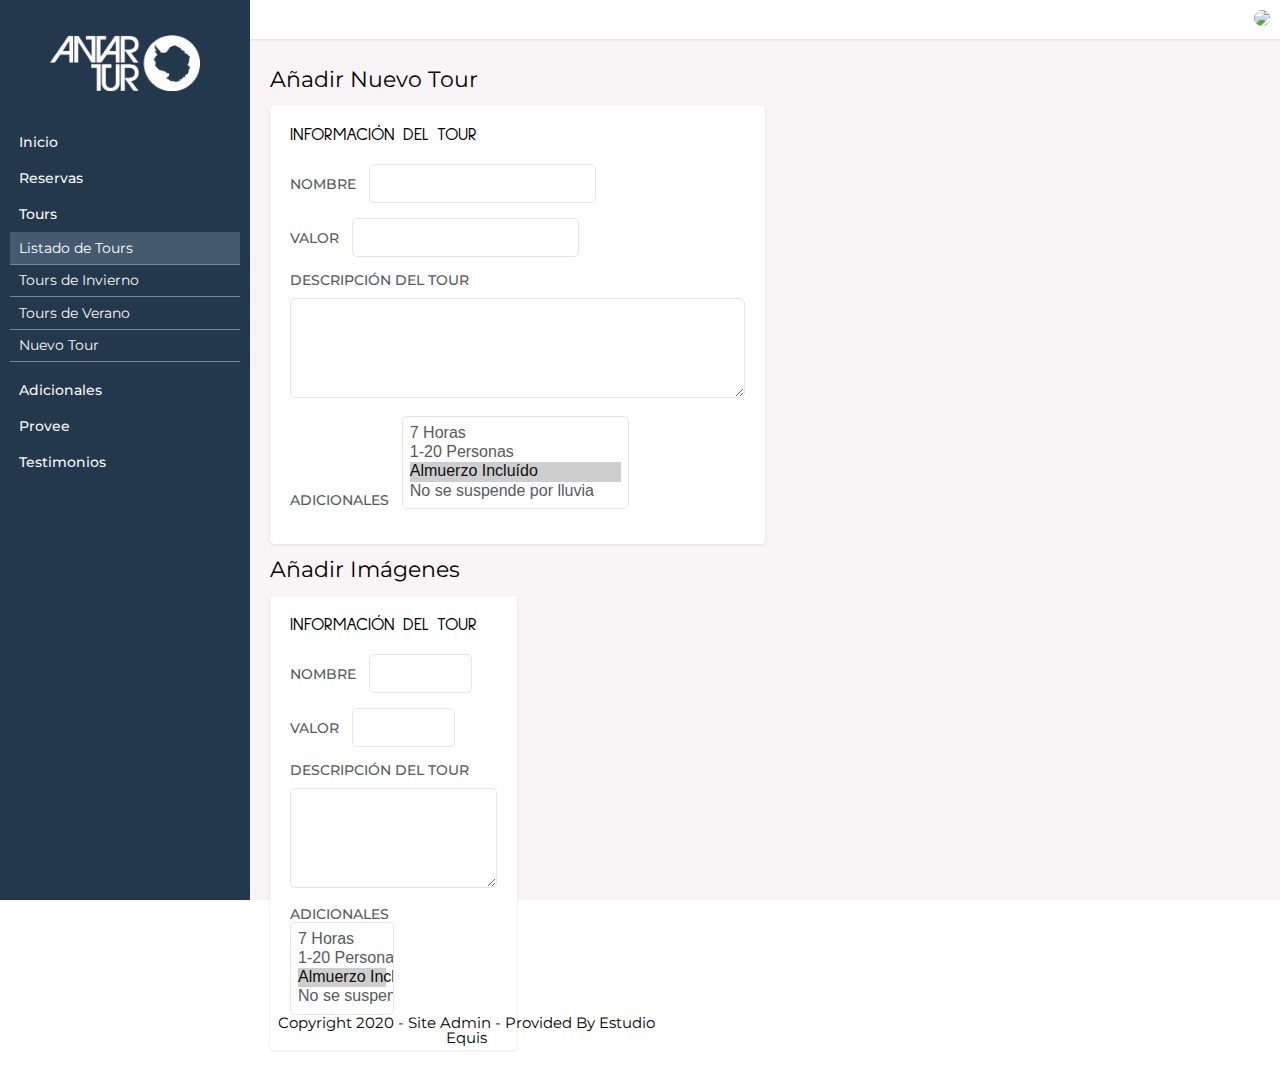
==== commit 2807a445: "Update" ====
--- a/views/tours/nuevo-tour.html
+++ b/views/tours/nuevo-tour.html
@@ -156,22 +156,69 @@
             <!-- TOOLBAR -->
 
             <!-- MAIN CONTENT -->
-            <section class="col-12">
-
-                <div class="mod-card">
-                    <h4 class="com-card-title">Añadir Nuevo Tour</h4>
-
-                    <form class="mod-form">
-                            <fieldset>
-                                <label class="com-label"> Nombre del Adicional</label>
+            <section class="col-6">
+                <h1 class="com-page-title">Añadir Nuevo Tour</h1>
+                <section class="row col-12">
+                    <div class="mod-card">
+                        <h4 class="com-card-title --small">Información del Tour</h4>
+                        <form class="mod-form">
+                            <fieldset>
+                                <label class="com-label"> Nombre</label>
                                 <input type="text" class="com-input --text">
                             </fieldset>
                             <fieldset>
-                                <label class="com-label"> Valor del adicional</label>
+                                <label class="com-label"> Valor</label>
                                 <input type="number" class="com-input --number">
                             </fieldset>
+                            <fieldset>
+                                <label class="com-label"> Descripción del Tour</label>
+                                <textarea class="com-textarea"> </textarea>
+                            </fieldset>
+                            <fieldset>
+                                <label class="com-label"> Adicionales</label>
+                                <select name="select" multiple="multiple" class="com-input --select">
+
+                                    <option value="">7 Horas</option>
+                                    <option value="">1-20 Personas</option>
+                                    <option value="" selected>Almuerzo Incluído</option>
+                                    <option value="">No se suspende por lluvia</option>
+                                </select>
+                            </fieldset>
                         </form>
-                </div>
+                    </div>
+                </section>
+
+                <section class="col-6">
+                        <h1 class="com-page-title">Añadir Imágenes</h1>
+                        <section class="row col-12">
+                            <div class="mod-card">
+                                <h4 class="com-card-title --small">Información del Tour</h4>
+                                <form class="mod-form">
+                                    <fieldset>
+                                        <label class="com-label"> Nombre</label>
+                                        <input type="text" class="com-input --text">
+                                    </fieldset>
+                                    <fieldset>
+                                        <label class="com-label"> Valor</label>
+                                        <input type="number" class="com-input --number">
+                                    </fieldset>
+                                    <fieldset>
+                                        <label class="com-label"> Descripción del Tour</label>
+                                        <textarea class="com-textarea"> </textarea>
+                                    </fieldset>
+                                    <fieldset>
+                                        <label class="com-label"> Adicionales</label>
+                                        <select name="select" multiple="multiple" class="com-input --select">
+        
+                                            <option value="">7 Horas</option>
+                                            <option value="">1-20 Personas</option>
+                                            <option value="" selected>Almuerzo Incluído</option>
+                                            <option value="">No se suspende por lluvia</option>
+                                        </select>
+                                    </fieldset>
+                                </form>
+                            </div>
+                        </section>                
 
             </section>
             <!-- MAIN CONTENT -->
--- a/css/site.css
+++ b/css/site.css
@@ -1449,6 +1449,10 @@
   font-family: "Sulphur Point", sans-serif;
 }
 
+.com-card-title.--small {
+  font-size: 1.125rem;
+}
+
 .com-table {
   margin: 1.875em 0;
   width: 100%;
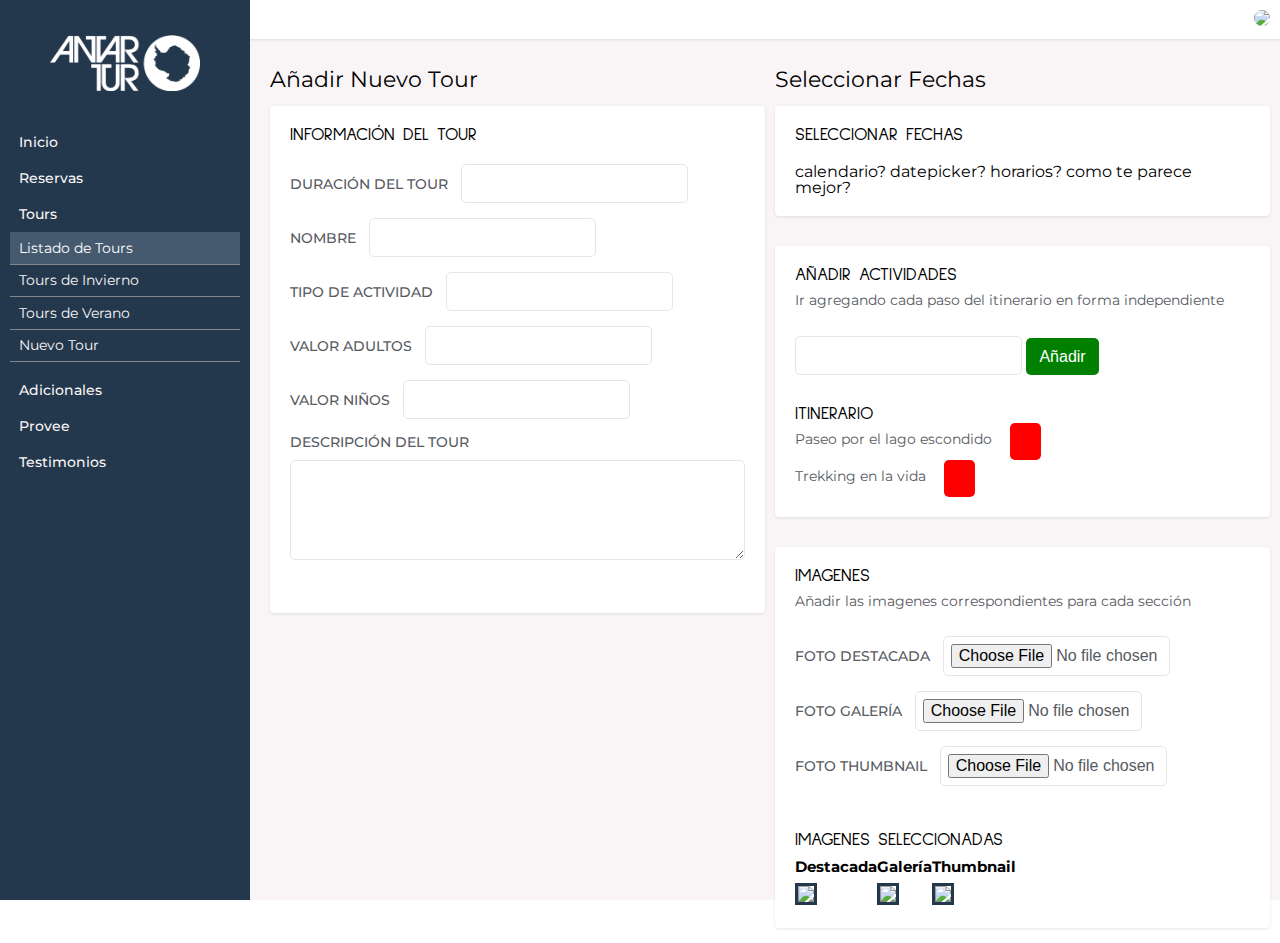
==== commit 63386733: "Update" ====
--- a/views/tours/nuevo-tour.html
+++ b/views/tours/nuevo-tour.html
@@ -156,78 +156,129 @@
             <!-- TOOLBAR -->
 
             <!-- MAIN CONTENT -->
-            <section class="col-6">
-                <h1 class="com-page-title">Añadir Nuevo Tour</h1>
-                <section class="row col-12">
-                    <div class="mod-card">
-                        <h4 class="com-card-title --small">Información del Tour</h4>
-                        <form class="mod-form">
-                            <fieldset>
-                                <label class="com-label"> Nombre</label>
-                                <input type="text" class="com-input --text">
-                            </fieldset>
-                            <fieldset>
-                                <label class="com-label"> Valor</label>
-                                <input type="number" class="com-input --number">
-                            </fieldset>
-                            <fieldset>
-                                <label class="com-label"> Descripción del Tour</label>
-                                <textarea class="com-textarea"> </textarea>
-                            </fieldset>
-                            <fieldset>
-                                <label class="com-label"> Adicionales</label>
-                                <select name="select" multiple="multiple" class="com-input --select">
-
-                                    <option value="">7 Horas</option>
-                                    <option value="">1-20 Personas</option>
-                                    <option value="" selected>Almuerzo Incluído</option>
-                                    <option value="">No se suspende por lluvia</option>
-                                </select>
-                            </fieldset>
-                        </form>
-                    </div>
+            <div class="row">
+                <section class="col-6">
+                    <h1 class="com-page-title">Añadir Nuevo Tour</h1>
+                    <section class="row col-12">
+                        <div class="mod-card">
+                            <h4 class="com-card-title --small">Información del Tour</h4>
+                            <form class="mod-form">
+                                <fieldset>
+                                    <label class="com-label"> Duración del Tour</label>
+                                    <input type="text" class="com-input --text">
+                                </fieldset>
+                                <fieldset>
+                                    <label class="com-label"> Nombre</label>
+                                    <input type="text" class="com-input --text">
+                                </fieldset>
+                                <fieldset>
+                                    <label class="com-label"> Tipo de actividad</label>
+                                    <input type="text" class="com-input --text">
+                                </fieldset>
+                                <fieldset>
+                                    <label class="com-label"> Valor Adultos</label>
+                                    <input type="number" class="com-input --number">
+                                </fieldset>
+                                <fieldset>
+                                    <label class="com-label"> Valor Niños</label>
+                                    <input type="number" class="com-input --number">
+                                </fieldset>
+                                <fieldset>
+                                    <label class="com-label"> Descripción del Tour</label>
+                                    <textarea class="com-textarea"> </textarea>
+                                </fieldset>
+                                <fieldset>
+
+                                </fieldset>
+                            </form>
+                        </div>
+                    </section>
                 </section>
 
                 <section class="col-6">
-                        <h1 class="com-page-title">Añadir Imágenes</h1>
-                        <section class="row col-12">
-                            <div class="mod-card">
-                                <h4 class="com-card-title --small">Información del Tour</h4>
-                                <form class="mod-form">
+                    <h1 class="com-page-title">Seleccionar Fechas</h1>
+                    <section class="row col-12">
+                        <div class="mod-card">
+                            <h4 class="com-card-title --small">Seleccionar Fechas</h4>
+                            <form class="mod-form">
+                                calendario? datepicker? horarios?
+                                como te parece mejor?
+
+                                </fieldset>
+                            </form>
+                        </div>
+
+                        <div class="mod-card">
+                            <h4 class="com-card-title --small">Añadir Actividades</h4>
+                            <p> Ir agregando cada paso del itinerario en forma independiente</p>
+                            <form class="mod-form">
+                                <fieldset>
+                                    <input type="text" class="com-input --text">
+                                    <button class="com-button --save"> Añadir </button>
+                                </fieldset>
+
+                                <div class="separator m-30"></div>
+
+                                <h4 class="com-card-title --small">Itinerario</h4>
+                                <div class="com-itinerario">
+                                    <ul>
+                                        <li>
+                                            <p>Paseo por el lago escondido</p>
+                                            <button class="com-button --cancel"> <i class="fas fa-trash"></i></button>
+                                        </li>
+                                        <li>
+                                            <p>Trekking en la vida</p>
+                                            <button class="com-button --cancel"> <i class="fas fa-trash"></i></button>
+                                        </li>
+                                    </ul>
+                                </div>
+                            </form>
+                        </div>
+
+
+                        <div class="mod-card">
+                            <h4 class="com-card-title --small">Imagenes</h4>
+                            <p> Añadir las imagenes correspondientes para cada sección</p>
+
+                            <form class="mod-form">
+                                <fieldset>
                                     <fieldset>
-                                        <label class="com-label"> Nombre</label>
-                                        <input type="text" class="com-input --text">
+                                        <label class="com-label"> Foto Destacada </label>
+                                        <input type="file" class="com-input --img">
                                     </fieldset>
                                     <fieldset>
-                                        <label class="com-label"> Valor</label>
-                                        <input type="number" class="com-input --number">
+                                        <label class="com-label"> Foto Galería </label>
+                                        <input type="file" class="com-input --img">
                                     </fieldset>
                                     <fieldset>
-                                        <label class="com-label"> Descripción del Tour</label>
-                                        <textarea class="com-textarea"> </textarea>
+                                        <label class="com-label"> Foto Thumbnail </label>
+                                        <input type="file" class="com-input --img">
                                     </fieldset>
-                                    <fieldset>
-                                        <label class="com-label"> Adicionales</label>
-                                        <select name="select" multiple="multiple" class="com-input --select">
-        
-                                            <option value="">7 Horas</option>
-                                            <option value="">1-20 Personas</option>
-                                            <option value="" selected>Almuerzo Incluído</option>
-                                            <option value="">No se suspende por lluvia</option>
-                                        </select>
-                                    </fieldset>
-                                </form>
+                                </fieldset>
+                            </form>
+                            <div class="separator m-30"></div>
+
+                            <h4 class="com-card-title --small">IMAGENES SELECCIONADAS</h4>
+                            <div class="mod-add-images">
+                                <div class="com-image-added">
+                                    <h4> Destacada</h4>
+                                    <img src="https://source.unsplash.com/100x100/?nature,water" />
+                                </div>
+                                <div class="com-image-added">
+                                    <h4> Galería</h4>
+                                    <img src="https://source.unsplash.com/100x100/?nature,water" />
+                                </div>
+                                <div class="com-image-added">
+                                        <h4> Thumbnail</h4>
+                                    <img src="https://source.unsplash.com/100x100/?nature,water" />
+                                </div>
                             </div>
-                        </section>                
-
-            </section>
+                        </div>
+                    </section>
+                </section>
+            </div>
             <!-- MAIN CONTENT -->
 
-            <footer class="mod-footer">
-                <div class="com-copyright">
-                    <p> Copyright 2020 - Site Admin - Provided By Estudio Equis</p>
-                </div>
-            </footer>
         </main>
     </div>
 
--- a/css/site.css
+++ b/css/site.css
@@ -183,6 +183,14 @@
   color: #24384d;
 }
 
+.separator {
+  display: block;
+}
+
+.separator.m-30 {
+  margin: 1.875em 0;
+}
+
 /********** LAYOUTS **********/
 .w-100 {
   width: calc(100% + 20px) !important;
@@ -1298,12 +1306,29 @@
   width: 98%;
 }
 
+.mod-card p {
+  color: #575a5f;
+  font-size: 0.875em;
+  font-family: "Montserrat", sans-serif;
+  padding: 0.625em 0;
+}
+
 .mod-form fieldset {
   margin-bottom: 0.9375em;
 }
 
 .mod-card .mod-form {
   margin-top: 1.25em;
+}
+
+.mod-add-images {
+  display: -webkit-box;
+  display: -ms-flexbox;
+  display: flex;
+  -webkit-box-orient: horizontal;
+  -webkit-box-direction: normal;
+      -ms-flex-direction: row;
+          flex-direction: row;
 }
 
 /********** COMPONENTS **********/
@@ -1715,6 +1740,32 @@
   margin-right: 0.3125em;
 }
 
+.com-itinerario ul li {
+  display: -webkit-box;
+  display: -ms-flexbox;
+  display: flex;
+  -webkit-box-orient: horizontal;
+  -webkit-box-direction: normal;
+      -ms-flex-direction: row;
+          flex-direction: row;
+}
+
+.com-itinerario ul li p {
+  margin-right: 1.25em;
+}
+
+.com-image-added h4 {
+  margin: 0.625em 0;
+  display: block;
+  font-weight: bold;
+  font-size: 0.9375em;
+}
+
+.com-image-added img {
+  border: 3px solid #24384d;
+  margin-right: 0.625em;
+}
+
 .com-copyright {
   text-align: center;
   font-size: 0.9375em;
